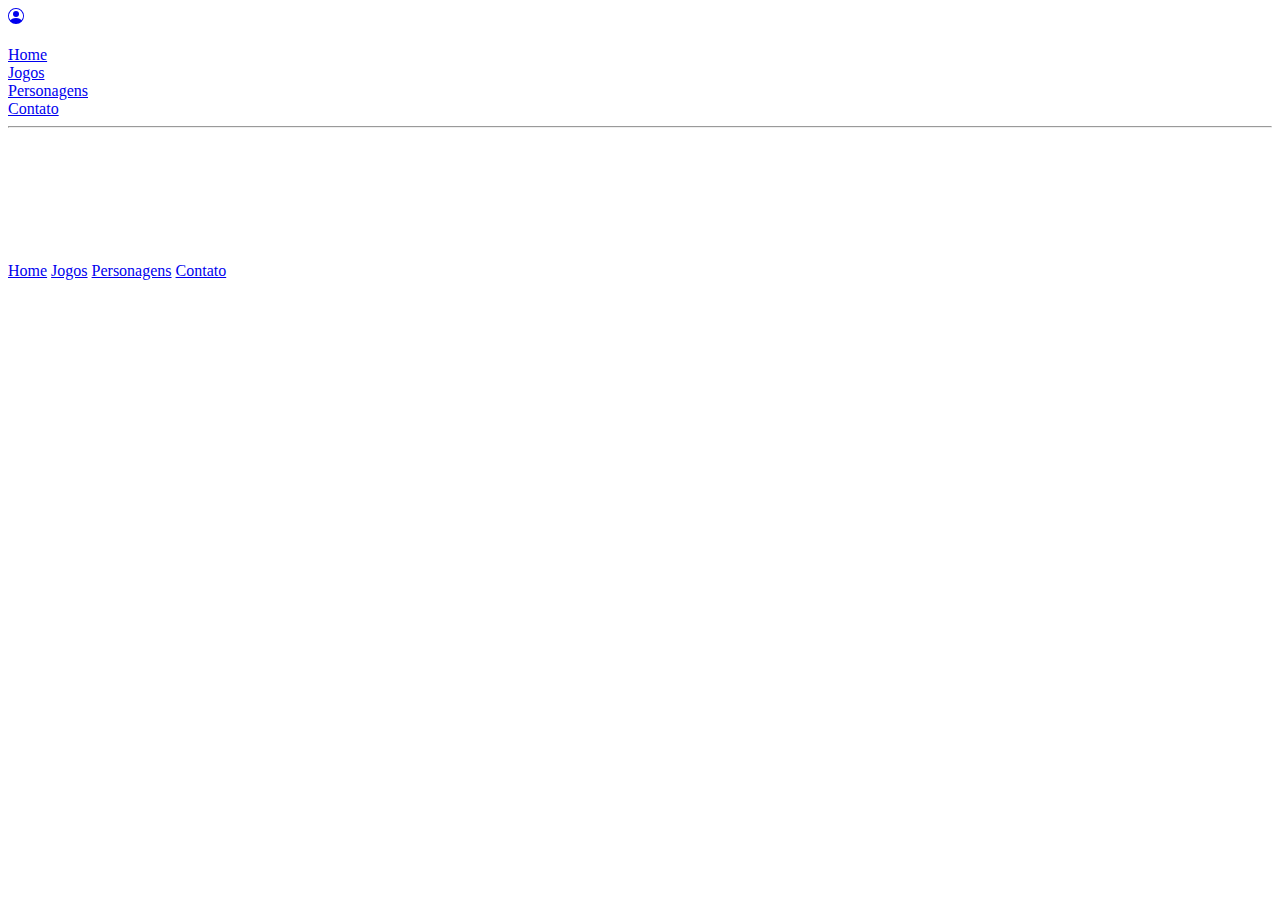
==== index.html @ 5d49e638 "Add files via upload" ====
<!DOCTYPE html>
<html lang="pt-br">

<head>
    <meta charset="UTF-8">
    <meta http-equiv="X-UA-Compatible" content="IE=edge">
    <meta name="viewport" content="width=device-width, initial-scale=1.0">
    <title>Games Hogwarts</title>

    <link href="https://cdn.jsdelivr.net/npm/bootstrap@5.3.1/dist/css/bootstrap.min.css" rel="stylesheet"
        integrity="sha384-4bw+/aepP/YC94hEpVNVgiZdgIC5+VKNBQNGCHeKRQN+PtmoHDEXuppvnDJzQIu9" crossorigin="anonymous">
    <link rel="stylesheet" href="css/style.css">
</head>

<body>
    <header class="sumir">
        <div class="container">
            <div class="row cabecalho">
                <div class="col-1 cabecalho">
                    <!-- Logo Conta -->
                    <!-- Login -->
                    <a href="login.html" class="iconePerf"><svg class="icon" xmlns="http://www.w3.org/2000/svg" width="16" height="16" fill="currentColor" class="bi bi-person-circle" viewBox="0 0 16 16">
                        <path d="M11 6a3 3 0 1 1-6 0 3 3 0 0 1 6 0"/>
                        <path fill-rule="evenodd" d="M0 8a8 8 0 1 1 16 0A8 8 0 0 1 0 8m8-7a7 7 0 0 0-5.468 11.37C3.242 11.226 4.805 10 8 10s4.757 1.225 5.468 2.37A7 7 0 0 0 8 1"/>
                      </svg></a>
                </div>
                <!-- Logo Site -->
                <div class="col-10 logo cabecalho"><img class="logo" src="imagens/Home/logo.png" alt=""></div>
            </div>
        </div>
    </header>
    <nav>
        <!-- Menu -->
        <div class="container">
            <div class="row">
                <div class="col-3 links menu"><a class="links" href="index.html">Home</a></div>
                <div class="col-3 links menu"><a class="links" href="jogos.html">Jogos</a></div>
                <div class="col-3 links menu"><a class="links" href="personagens.html">Personagens</a></div>
                <div class="col-3 links menu"><a class="links" href="contato.html">Contato</a></div>
            </div>
        </div>
    </nav>
    <hr>

    <main>
        <div class="container">
            <div>
                <img class="banner" src="imagens/Home/banner.png" alt="">
            </div>
            <div class="jogos">
                <div class="links jogo"><a class="links" href="jogoDaVelha.html"><img class src="imagens/Home/jogoVelha.png" alt=""></a></div>
                <div class="links jogo"><a class="links" href="jogoDaForca.html"><img src="imagens/Home/jogoForca.png" alt=""></a></div>
                <div class="links jogo"><a class="links" href="corrida.html"><img src="imagens/Home/corrida.png" alt=""></a></div>
        
                <div class="links jogo"><a class="links" href="quiz.html"><img src="imagens/Home/quiz.png" alt=""></a></div>
                <div class="links jogo"><a class="links" href="trocaPalavras.html"><img src="imagens/Home/trocaPalavras.png" alt=""></a></div>
                <div class="links jogo"><a class="links" href="personagens.html"><img src="imagens/Home/personagens.png" alt=""></a></div>
            </div>
        </div>
    </main>

    <footer>
        <div class="container">
            <div class="row">
                <div class="col-6">
                    <!-- Links -->
                    <div>
                        <a class="itemRodape" href="index.html">Home</a>
                        <a class="itemRodape" href="jogos.html">Jogos</a>
                        <a class="itemRodape" href="personagens.html">Personagens</a>
                        <a class="itemRodape" href="contato.html">Contato</a>
                    </div>
                </div>
                <!-- Logo Site -->
                <div class="col-6 logo1">
                    <img class="logo1" src="imagens/Home/logo.png" alt="">
                </div>
            </div>
        </div>
    </footer>


</body>

</html>
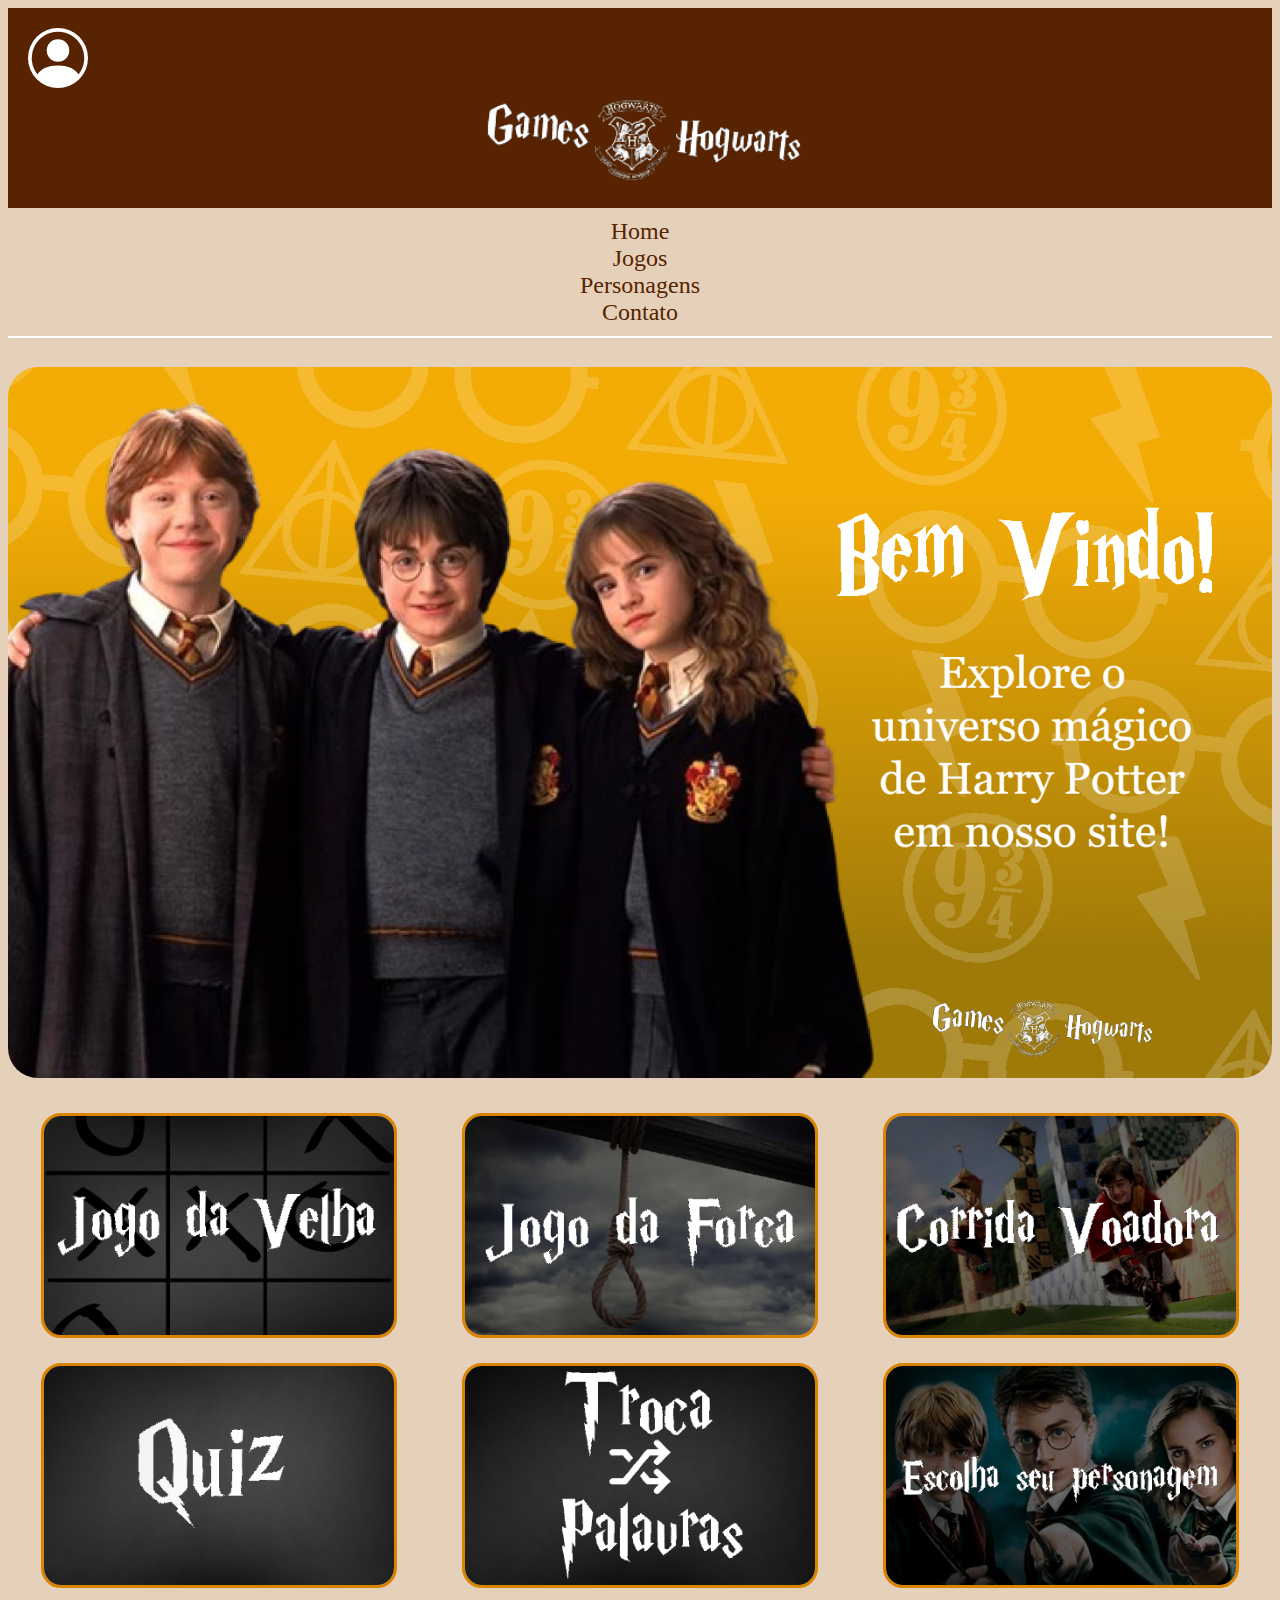
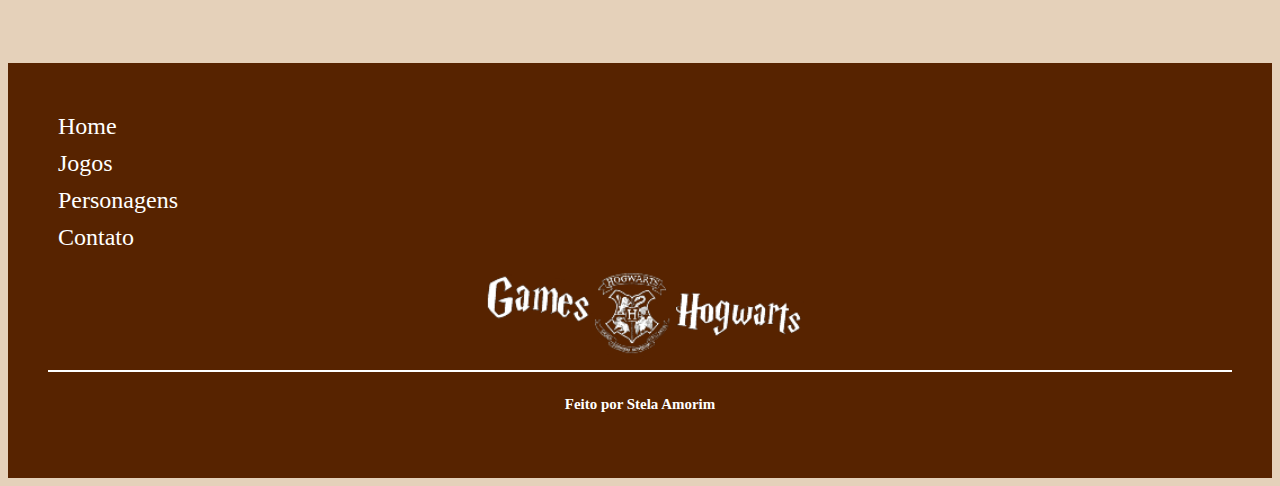
==== commit 803d6f1c: "Add files via upload" ====
--- a/index.html
+++ b/index.html
@@ -36,7 +36,7 @@
                 <div class="col-3 links menu"><a class="links" href="index.html">Home</a></div>
                 <div class="col-3 links menu"><a class="links" href="jogos.html">Jogos</a></div>
                 <div class="col-3 links menu"><a class="links" href="personagens.html">Personagens</a></div>
-                <div class="col-3 links menu"><a class="links" href="contato.html">Contato</a></div>
+                <div class="col-3 links menu"><a class="links" href="#contato.html">Contato</a></div>
             </div>
         </div>
     </nav>
@@ -68,13 +68,17 @@
                         <a class="itemRodape" href="index.html">Home</a>
                         <a class="itemRodape" href="jogos.html">Jogos</a>
                         <a class="itemRodape" href="personagens.html">Personagens</a>
-                        <a class="itemRodape" href="contato.html">Contato</a>
+                        <a class="itemRodape" href="#contato.html">Contato</a>
                     </div>
                 </div>
                 <!-- Logo Site -->
                 <div class="col-6 logo1">
                     <img class="logo1" src="imagens/Home/logo.png" alt="">
                 </div>
+            </div>
+            <div class="row">
+                <hr>
+                <h5>Feito por Stela Amorim</h5>
             </div>
         </div>
     </footer>
--- a/css/style.css
+++ b/css/style.css
@@ -0,0 +1,120 @@
+body{
+    font-size: large;
+    background-color: #e5d1ba;
+}
+/* Cabeçalho */
+header{
+    background-color: rgb(87, 35, 0);
+    padding: 20px;
+}
+.logo{
+    height: 100px;
+    display: flex;
+    justify-content: center;
+    align-items: center;
+}
+.logo1{
+    height: 100px;
+    display: flex;
+    justify-content: center;
+    align-items: center;
+}
+.icon{
+    color: white;
+    width: 60px;
+    height: 60px;
+}
+.iconePerf{
+    display: flex;
+    align-items: center;
+}
+/* Menu */
+nav{
+    margin: 10px;
+}
+hr{
+    border: 1px solid rgb(87, 35, 0);
+}
+.menu{
+    font-size: x-large;
+}
+.links{
+    text-decoration: none;
+    color: rgb(87, 35, 0);
+    text-align :center;
+}
+
+/* Home */
+.jogo img{
+    text-decoration: none;
+    border: 3px solid rgb(218, 131, 0);
+    border-radius: 20px;
+    font-size: 25px;   
+    width: 350px;
+    margin-bottom: 20px;
+}
+.jogo img:hover{
+    color: white;
+    border: 3px solid;
+    transform: translateX(10px)scale(1.1);
+    transition: 1s;
+}
+.jogos{
+    margin-top: 30px;
+    display: flex;
+    justify-content: space-around;
+    flex-wrap: wrap;
+}
+.banner{
+    border-radius: 30px;
+    margin-top: 20px;
+    width: 100%;
+}
+
+/* Rodapé do site */
+footer{
+    background-color: rgb(87, 35, 0);
+    padding: 40px;
+    margin-top: 50px;
+}
+.itemRodape{
+    text-decoration: none;
+    color: white;
+    text-align :center;
+    margin: 10px;
+    font-size: x-large;
+    display: flex;
+    align-items: center;
+    justify-items: center;
+}
+hr{
+    border: 1px solid white;
+}
+h5{
+    color: white;
+    text-align: center;
+}
+
+@media screen and (max-width: 1000px){
+    .jogo img{
+        width: 250px;
+    }
+}
+
+@media screen and (max-width: 800px){
+    .menu{
+        font-size: medium;
+    }
+    .itemRodape{
+        font-size: medium
+    }
+    .logo1{
+        height: 75px;
+    }
+    .logo{
+        height: 75px;
+    }
+    .iconePerf{
+        width: 30px;
+    }
+}